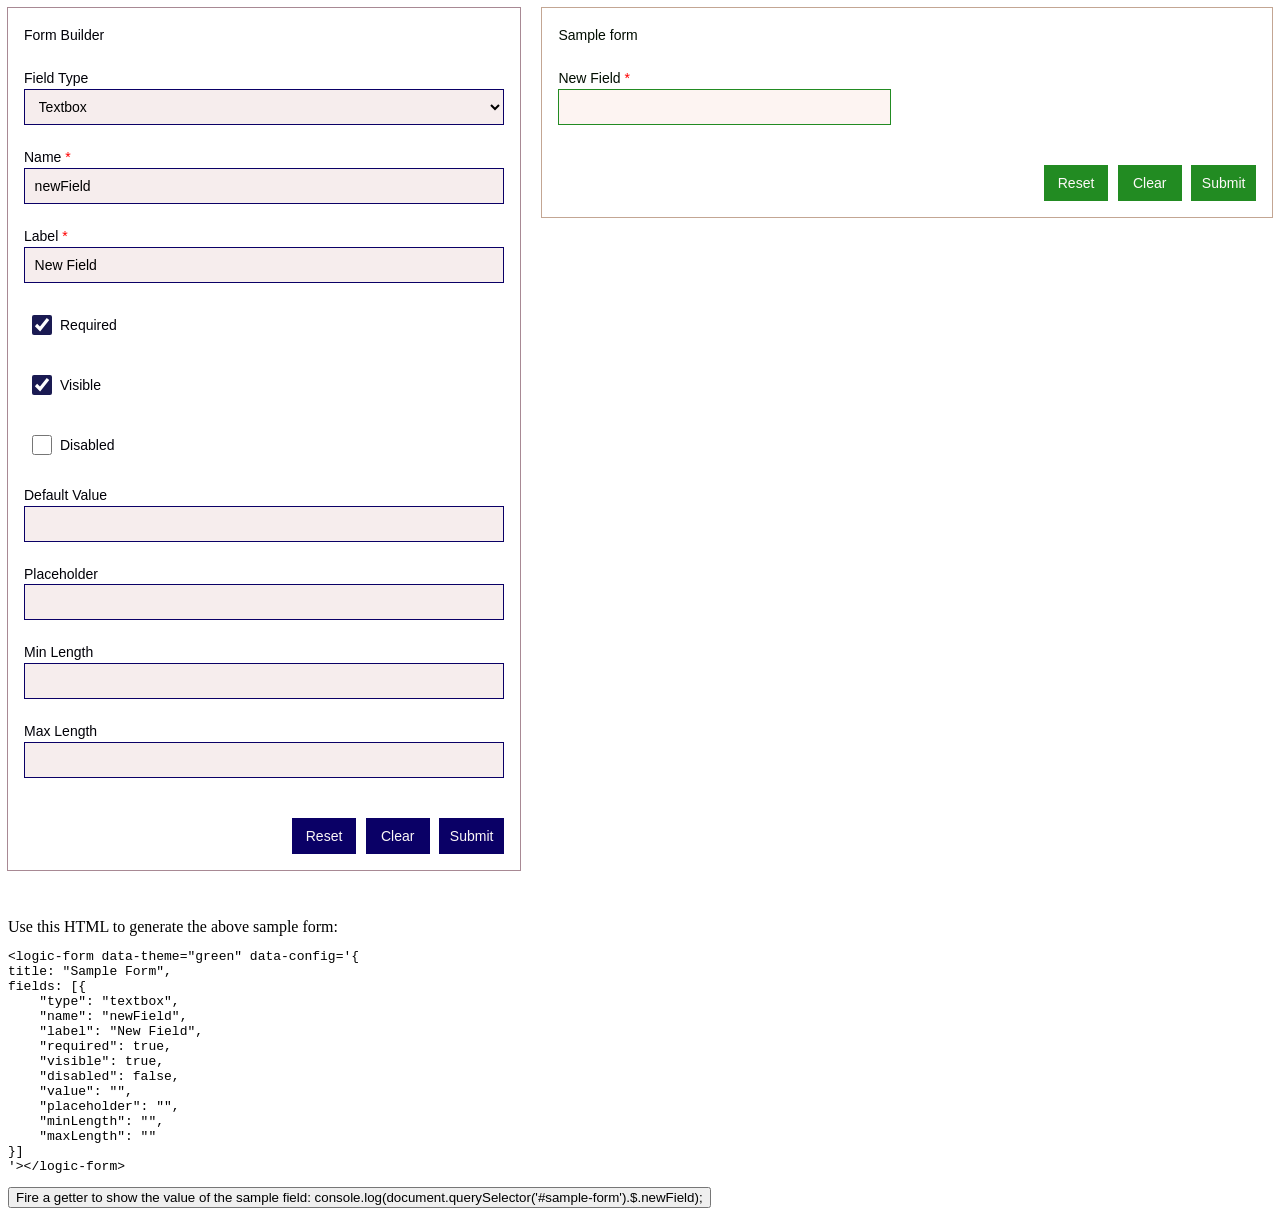
==== demos/formbuilder.html @ d20bfe66 "8-21" ====
<!DOCTYPE html>
<html>

<head>
  <meta name="viewport" content="width=device-width, initial-scale=1.0">
  <link rel="stylesheet" href="../logic-form.css">
  <script src="../logic-form.js"></script>

</head>

<body>
    <script src="formbuilderconfigs.js"></script>
    <script src="formbuilder.js"></script>
</body>

</html>
---- logic-form.css ----
logic-form {



    --column-width: 20rem;

    --primary: rgb(10, 0, 102);
    --secondary: rgb(26, 26, 82);
    --danger: red;

    &[data-theme="purple"] {
        --primary: #3e297a;
        --secondary: #00d0d0;
        --danger: red;
    }

    &[data-theme="green"] {
        --primary: forestgreen;
        --secondary: #31d000;
        --danger: red;
    }


    --white: color-mix(in oklch, white 97%, var(--primary) 3%);
    --gray: color-mix(in oklch, gray 35%, var(--primaryLight) 65%);
    --black: color-mix(in oklch, black 75%, var(--primary) 25%);
    --primaryLightest: color-mix(in oklch, white 94%, var(--primary) 6%);
    --primaryLighter: color-mix(in oklch, white 90%, var(--primary) 10%);
    --primaryLight: color-mix(in oklch, white 60%, var(--primary) 40%);
    --primaryDark: color-mix(in oklch, black 25%, var(--primary) 75%);
    --primaryDarker: color-mix(in oklch, black 50%, var(--primary) 50%);
    --secondaryLightest: color-mix(in oklch, white 94%, var(--secondary) 6%);
    --secondaryLighter: color-mix(in oklch, white 90%, var(--secondary) 10%);
    --secondaryLight: color-mix(in oklch, white 60%, var(--secondary) 40%);
    --secondaryDark: color-mix(in oklch, black 25%, var(--secondary) 75%);
    --secondaryDarker: color-mix(in oklch, black 50%, var(--secondary) 50%);

    --border: 1px solid var(--primary);
    /* --borderDanger: 1px solid var(--danger);
    --boxShadow: 0px 0px .5em var(--primaryLight);
    --boxShadow: 0px 0px 1rem color-mix(in oklch, gray 35%, var(--primaryLight) 65%); */
    --borderRadius: 0;

    font: normal .875rem Segoe UI,
    Roboto,
    Helvetica Neue,
    Arial,
    sans-serif;
    color: var(--black);
    box-sizing: border-box;
    interpolate-size: allow-keywords;
    accent-color: var(--secondary);
    display: contents;

    * {
        font: inherit;
        margin: 0;
        padding: 0;
        accent-color: var(--secondary);

        &,
        &::before,
        &::after {
            box-sizing: border-box;
        }
    }

    ::selection {
        background-color: var(--primary);
        color: var(--white);
    }

    >form {

        display: grid;
        height: fit-content;
        grid-template-columns: repeat(auto-fit, minmax(var(--column-width), 1fr));
        width: clamp(40vw, 60em, 100%);
        row-gap: 1.5rem;
        column-gap: 2rem;
        padding: 1rem;
        outline: 1px solid var(--gray);

        >div:has(button[type="submit"]) {
            grid-column: 1/-1;
            margin-top: 1rem;
            justify-self: end;
            display: flex;
            gap: .6rem;
        }
    }

    form>p {
        grid-column: 1/-1;
        line-height: 1.6;
        text-wrap: balance;
        text-wrap: pretty;

    }

    label {
        display: block;
        width: fit-content;
        margin-bottom: .2em;
    }

    /* Required span */
    label>span:nth-of-type(2),
    label>span>span:nth-of-type(2),
    legend>span {
        color: var(--danger);
    }

    label:has(input[type="checkbox"]),
    label:has(input[type="radio"]) {
        width: 100%;
        margin: 0;
        display: grid;
        align-self: end;
        align-items: center;
        justify-items: start;
        grid-template-columns: min-content 1fr;
        gap: .5rem;
        padding: .5rem;
        cursor: pointer;
        border-radius: .2em;
        transition: background-color .1s ease-out;
        user-select: none;

        &:hover {
            background-color: var(--primaryLighter);
        }

        &:has(:disabled) {
            cursor: default;
        }
        
        /* Disabled fieldset instead of disabled inputs */
        &:where(fieldset:disabled label:has(input[type="radio"])),
        &:where(fieldset:disabled label:has(input[type="checkbox"])) {
            cursor: default;
            background-color: revert;

            &:hover {
                background-color: revert;
            }
        }
    }

    input[type="radio"],
    input[type="checkbox"] {
        cursor: pointer;
        height: 1.25rem;
        width: 1.25rem;
        accent-color: var(--secondary);

        &:disabled {
            cursor: default;
        }
    }

    button,
    select,
    input[type="text"],
    input[type="number"],
    textarea {

        display: block;
        width: 100%;
        height: 2.25rem;
        padding: .4rem .6rem;
        outline: 0;
        border: var(--border);
        border-radius: var(--borderRadius);
        background-color: var(--primaryLightest);

        &:disabled {
            cursor: default;
            opacity: .7;
            filter: grayscale(.8)
        }

        &:hover:not(:disabled, :focus, :focus-visible, :focus-within) {
            border-color: var(--secondary);
        }

        &:focus-visible,
        &:focus {
            box-shadow: 0px 0px 0px 1px inset var(--secondary);
            border-color: var(--secondary);

            &:not(button) {
                background-color: var(--white);
            }

        }

        &:where(button) {
            display: grid;
            place-items: center;
            min-width: 4rem;
            width: fit-content;
            max-width: 100%;
            text-wrap: balance;
            user-select: none;
            cursor: pointer;
            background-color: var(--primary);
            color: var(--white);

            &:active:not(:disabled) {
                outline: 2px solid var(--secondary);
            }

        }

        &:where(select) {
            cursor: pointer;
        }

        &:where(textarea) {
            min-height: 6rem;
            max-height: 14rem;
            resize: vertical;

            &:focus-visible {
                background-color: var(--white);
            }
        }
    }


    fieldset {
        padding: .5rem 0;
        border: var(--border);
        border-radius: var(--borderRadius);
        background-color: var(--primaryLightest);

        legend {
            cursor: default;
            margin: 0 .5rem;
            padding: 0 .5rem;
            border-radius: .2em;
        }

        label:has(input[type="radio"]),
        label:has(input[type="checkbox"]) {
            border-radius: 0;
        }

        >div {
            display: grid;
            gap: 0.25rem;
            margin: 0 0.5rem;
        }

    }

}
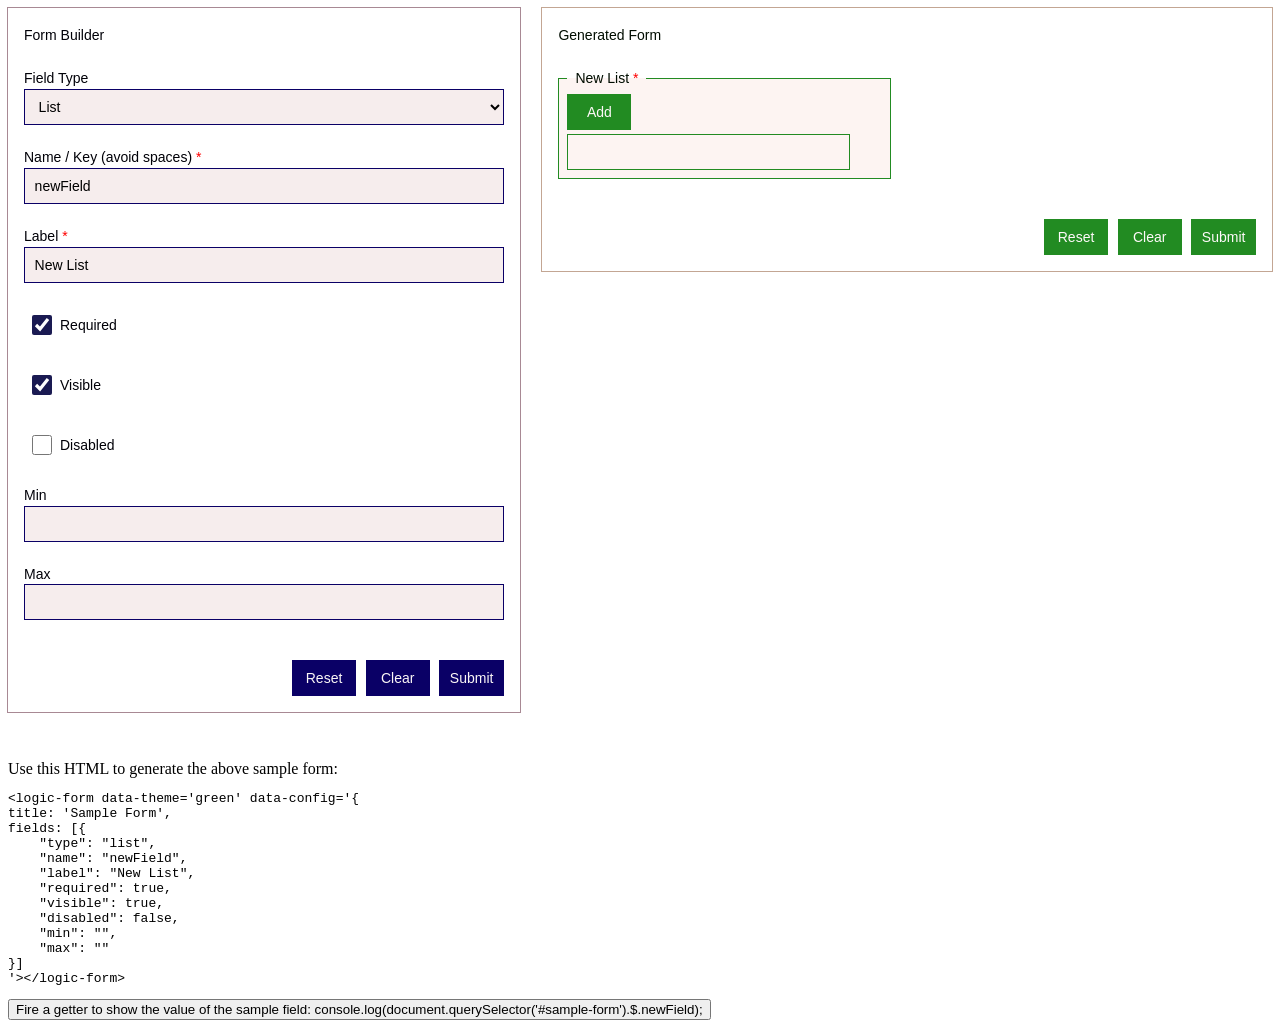
==== commit c5c7053a: "8-23" ====
--- a/demos/formbuilder.html
+++ b/demos/formbuilder.html
@@ -9,7 +9,6 @@
 </head>
 
 <body>
-    <script src="formbuilderconfigs.js"></script>
     <script src="formbuilder.js"></script>
 </body>
 
--- a/logic-form.css
+++ b/logic-form.css
@@ -133,14 +133,17 @@
 
         &:has(:disabled) {
             cursor: default;
-        }
-        
+            background-color: revert;
+            &:hover {
+                background-color: revert;
+            }
+        }
+
         /* Disabled fieldset instead of disabled inputs */
         &:where(fieldset:disabled label:has(input[type="radio"])),
         &:where(fieldset:disabled label:has(input[type="checkbox"])) {
             cursor: default;
             background-color: revert;
-
             &:hover {
                 background-color: revert;
             }
@@ -163,6 +166,7 @@
     select,
     input[type="text"],
     input[type="number"],
+    input[type="date"],
     textarea {
 
         display: block;
